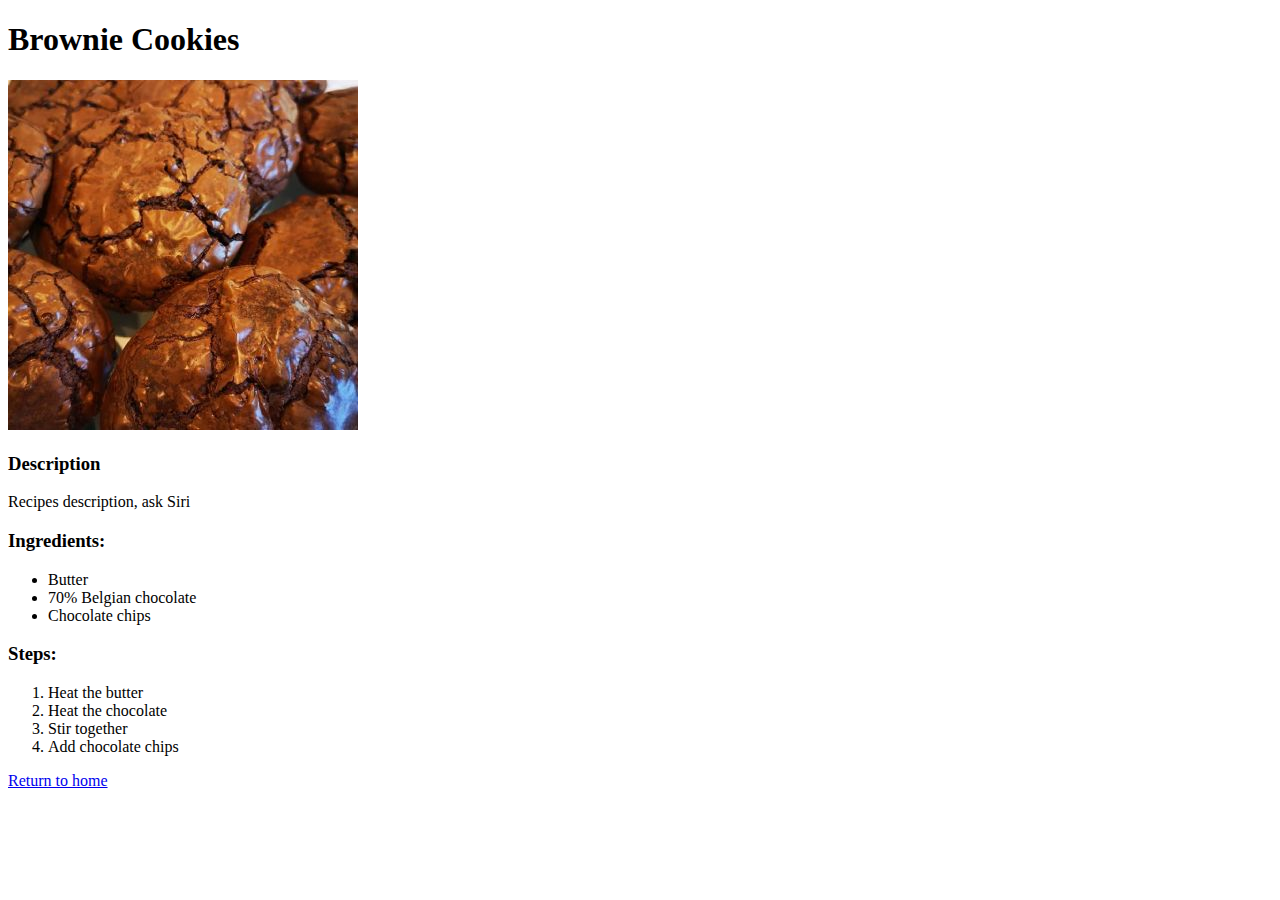
==== recipes/brownie-cookies.html @ 7ea491bc "HTML foundation with pages, images, links and lists. Content to be added in future commit." ====
<!DOCTYPE html>
<html lang="en">
<head>
    <meta charset="UTF-8">
    <meta http-equiv="X-UA-Compatible" content="IE=edge">
    <meta name="viewport" content="width=device-width, initial-scale=1.0">
    <title>Brownie cookies recipe</title>
</head>
<body>
    <h1>Brownie Cookies</h1>
    <img src="../images/brownie-cookies.jpg" alt="brownie-cookies">
    <h3>Description</h3>
    <p>Recipes description, ask Siri</p>
    
    <h3>Ingredients:</h3>
    <ul>
        <li>Butter </li>
        <li>70% Belgian chocolate</li>
        <li>Chocolate chips</li>
    </ul>
    <h3>Steps:</h3>
    <ol>
        <li>Heat the butter</li>
        <li>Heat the chocolate</li>
        <li>Stir together</li>
        <li>Add chocolate chips</li>
    </ol>
    <p>
        <a href="../index.html">Return to home</a>
    </p>
</body>
</html>
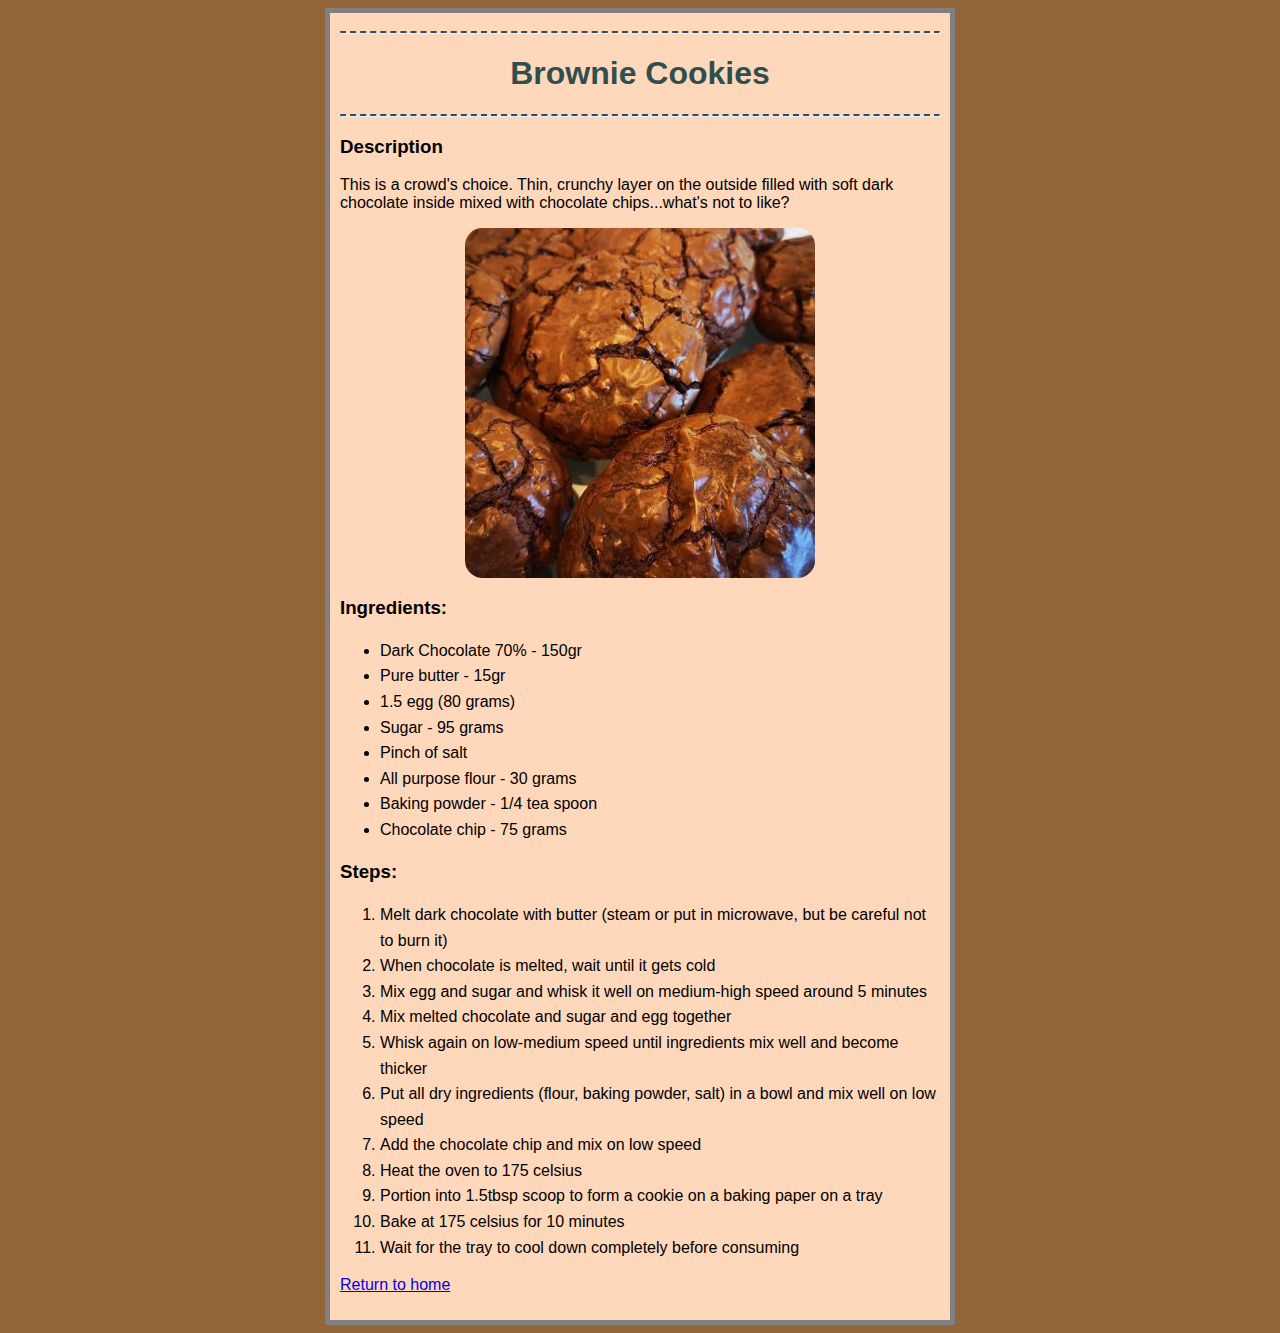
==== commit 737f4350: "Added additional recipes and minor styling changes" ====
--- a/recipes/brownie-cookies.html
+++ b/recipes/brownie-cookies.html
@@ -4,29 +4,49 @@
     <meta charset="UTF-8">
     <meta http-equiv="X-UA-Compatible" content="IE=edge">
     <meta name="viewport" content="width=device-width, initial-scale=1.0">
+    <link rel="stylesheet" href ="../style.css"></rel>
     <title>Brownie cookies recipe</title>
 </head>
 <body>
-    <h1>Brownie Cookies</h1>
-    <img src="../images/brownie-cookies.jpg" alt="brownie-cookies">
+    <div class="main-container">
+        <hr>
+    <h1 class="side-page-h1">Brownie Cookies</h1>
+    <hr>
     <h3>Description</h3>
-    <p>Recipes description, ask Siri</p>
-    
+    <p>This is a crowd's choice. Thin, crunchy layer on the outside filled with soft dark chocolate inside mixed with chocolate chips...what's not to like? </p>
+    <img class="cookies-recipes-img" src="../images/brownie-cookies.jpg" alt="brownie-cookies">
     <h3>Ingredients:</h3>
     <ul>
-        <li>Butter </li>
-        <li>70% Belgian chocolate</li>
-        <li>Chocolate chips</li>
+        <li>Dark Chocolate 70% - 150gr</li>
+        <li>Pure butter - 15gr</li>
+        <li>1.5 egg (80 grams)</li>
+        <li>Sugar - 95 grams</li>
+        <li>Pinch of salt</li>
+        <li>All purpose flour - 30 grams</li>
+        <li>Baking powder - 1/4 tea spoon</li>
+        <li>Chocolate chip - 75 grams</li>
     </ul>
     <h3>Steps:</h3>
     <ol>
-        <li>Heat the butter</li>
-        <li>Heat the chocolate</li>
-        <li>Stir together</li>
-        <li>Add chocolate chips</li>
+        <li>Melt dark chocolate with butter (steam or put in microwave, but be careful not to burn it)</li>
+        <li>When chocolate is melted, wait until it gets cold </li>
+        <li>Mix egg and sugar and whisk it well on medium-high speed around 5 minutes  </li>
+        <li>Mix melted chocolate and sugar and egg together</li>
+        <li>Whisk again on low-medium speed until ingredients mix well and become thicker</li>
+        <li>Put all dry ingredients (flour, baking powder, salt) in a bowl and mix well on low speed</li>
+        <li>Add the chocolate chip and mix on low speed</li>
+        <li>Heat the oven to 175 celsius </li>
+        <li>Portion into 1.5tbsp scoop to form a cookie on a baking paper on a tray</li>
+        <li>Bake at 175 celsius for 10 minutes </li>
+        <li>Wait for the tray to cool down completely before consuming </li>
+        
+
     </ol>
     <p>
         <a href="../index.html">Return to home</a>
     </p>
+</div>
+   
+
 </body>
 </html>--- a/style.css
+++ b/style.css
@@ -0,0 +1,60 @@
+* {
+    font-family: Verdana, sans-serif;
+    
+}
+
+body {
+    background-color: #936639;
+}
+
+
+.main-container {
+    width: 600px;
+    margin: auto;
+    border: 5px solid gray;
+    padding: 10px;
+    background-color: #ffd7ba;
+}
+
+#cookies {
+    width: 100%;
+    margin-left: auto;
+    margin-right: auto;
+    display: block;
+    
+}
+
+ul, ol {
+    line-height: 1.6;
+}
+
+ul.main-page-list{
+   list-style-image: url('./images/bullet-cookie.png');
+   
+}
+
+.main-page-h1 {
+    text-align: center;
+    color: #C33C54;
+}
+
+.all-cookies {
+    width: 60%;
+    height: auto;
+}
+
+hr {
+    border-top: 2px dashed #254E70;
+}
+
+.cookies-recipes-img {
+    border-radius: 5%;
+    margin-left: auto;
+    margin-right: auto;
+    display:block;
+}
+
+.side-page-h1 {
+    text-align: center;
+    color:darkslategrey;
+}